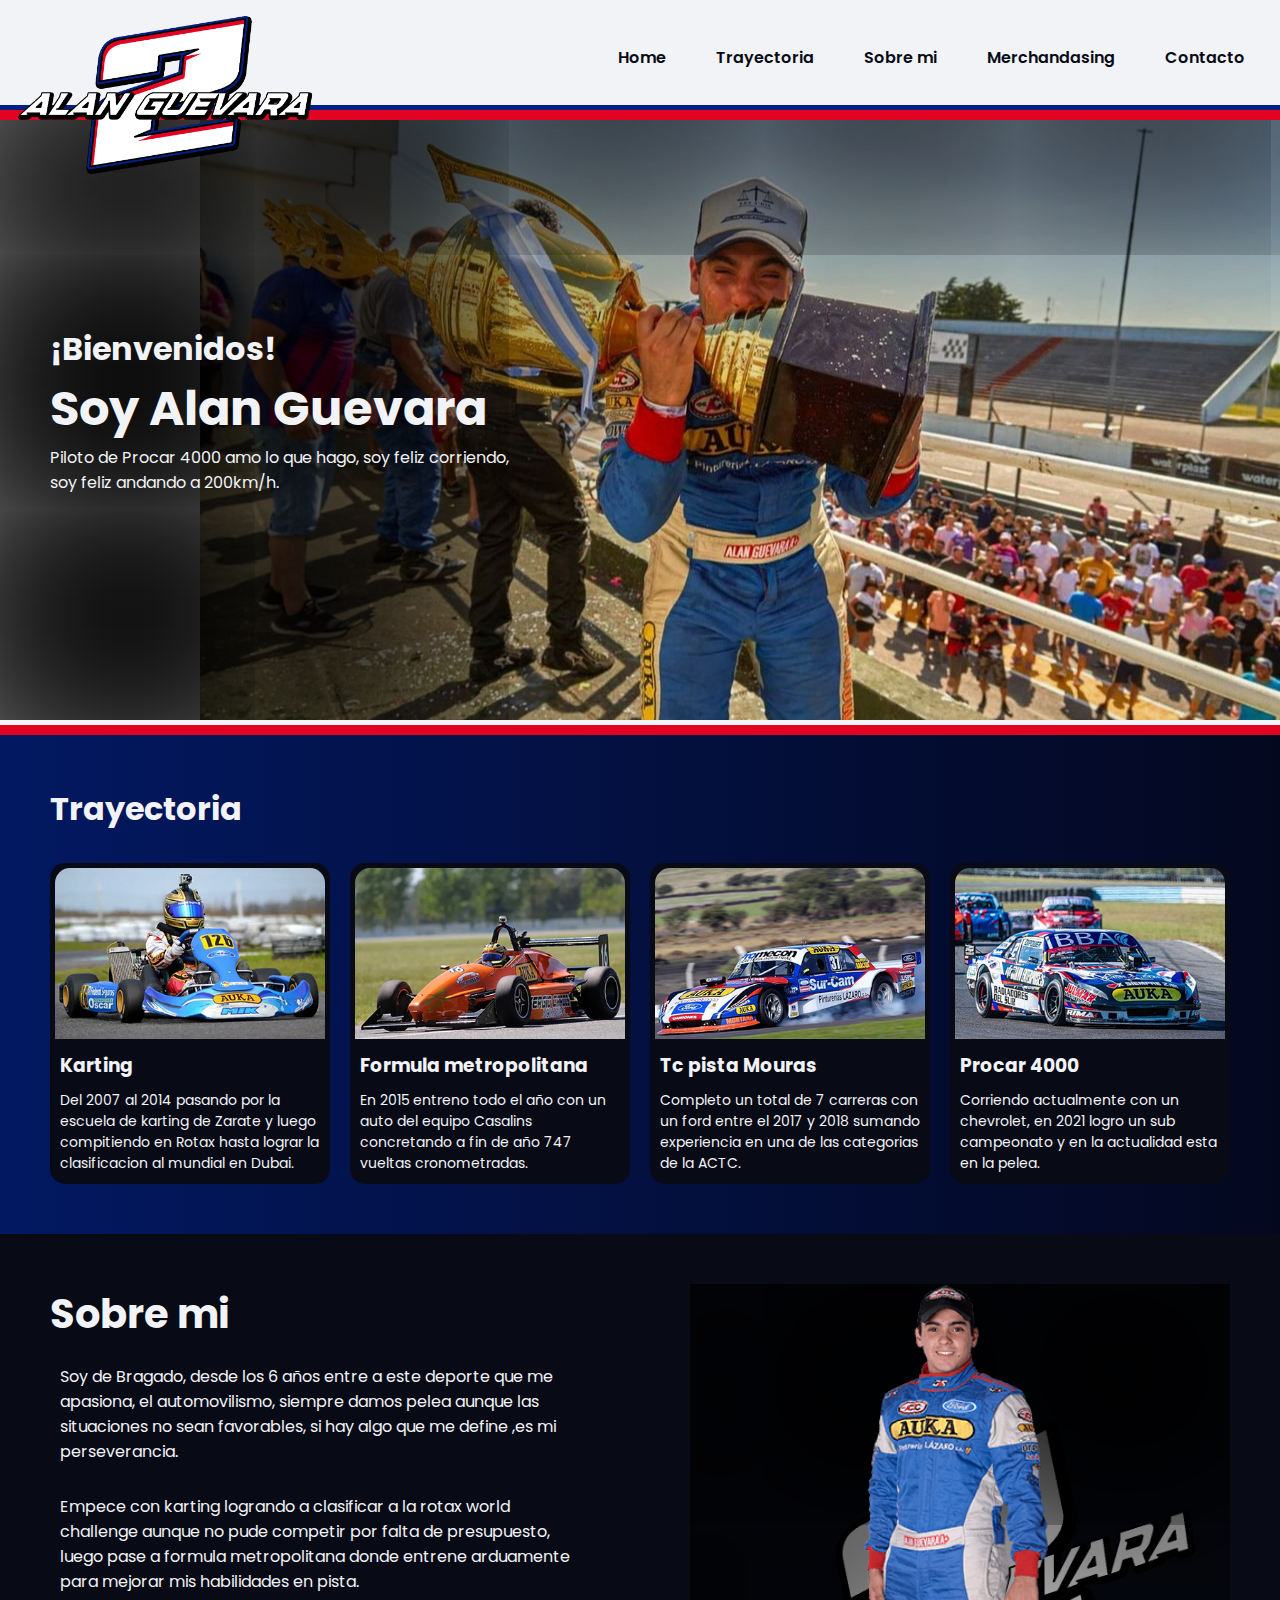
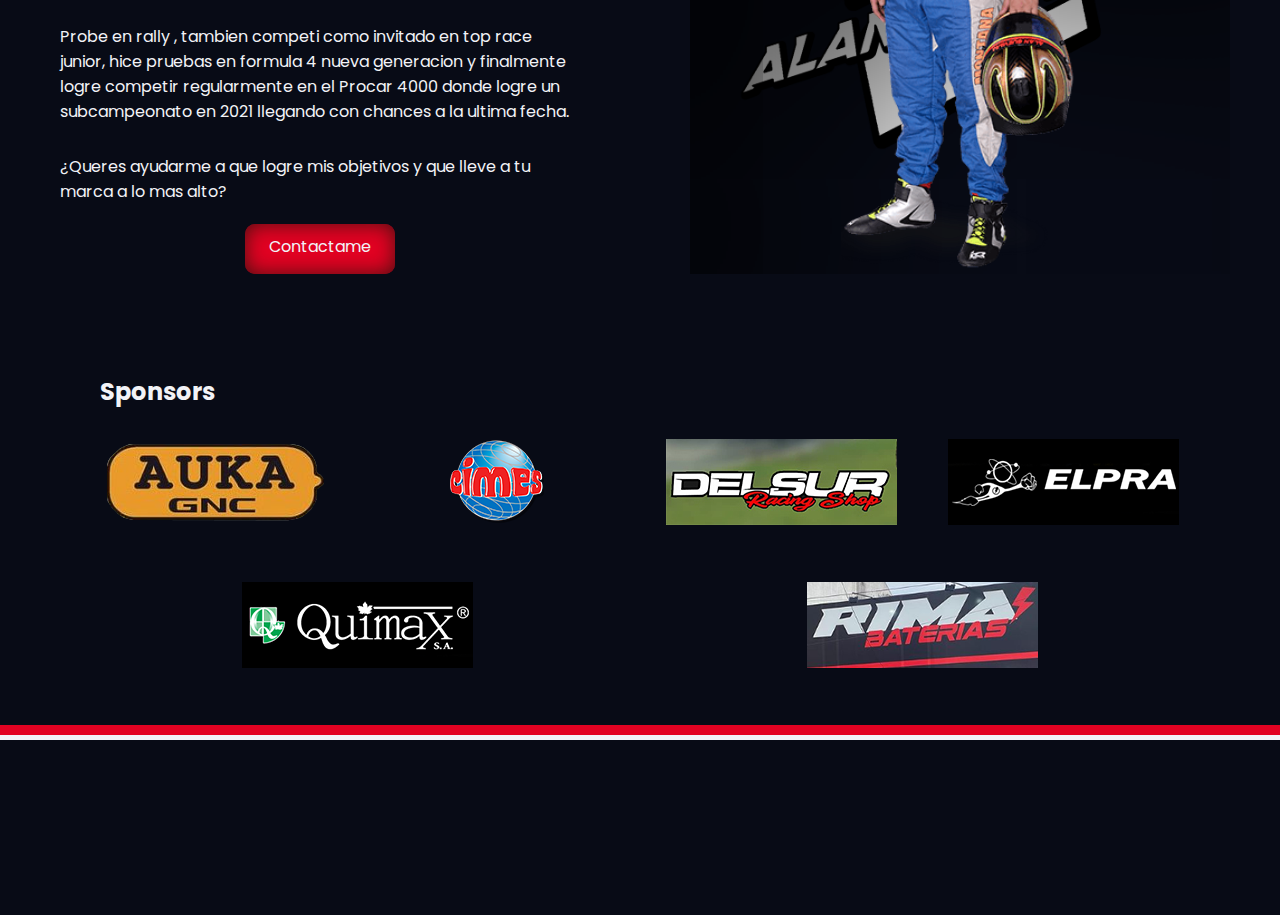
==== index.html @ 7b38f041 "se agregaron secciones sponsors, sobre mi" ====
<!DOCTYPE html>
<html lang="en">
  <head>
    <meta charset="UTF-8" />
    <meta http-equiv="X-UA-Compatible" content="IE=edge" />
    <meta name="viewport" content="width=device-width, initial-scale=1.0" />
    <link rel="stylesheet" href="styles.css" />
    <title>Alan Guevara Oficial</title>
  </head>
  <body>
    <header>
      <div class="logo">
        <img src=".//assets/logo alan colores.png" alt="logo-Alan Guevara" />
      </div>
      <nav>
        <div class="redes-sociales"></div>
        <ul class="menu">
          <li><a href="#">Home</a></li>
          <li><a href="#trayectoria">Trayectoria</a></li>
          <li><a href="#about-me">Sobre mi</a></li>
          <li><a href="#">Merchandasing</a></li>
          <li><a href="#">Contacto</a></li>
        </ul>
      </nav>
    </header>
    <main>
      <section class="hero">
        <div class="bienvenidos">
          <h2>¡Bienvenidos!</h2>
          <h1>Soy Alan Guevara</h1>
          <p>
            Piloto de Procar 4000 amo lo que hago, soy feliz corriendo, soy
            feliz andando a 200km/h.
          </p>
        </div>
      </section>
      <section class="trayectoria" id="trayectoria">
        <h1>Trayectoria</h1>
        <div class="container__cards">
          <div class="card">
            <img src="./assets/kart.jpeg" alt="" />
            <h3 class="card__title">Karting</h3>
            <p class="card__info">
              Del 2007 al 2014 pasando por la escuela de karting de Zarate y
              luego compitiendo en Rotax hasta lograr la clasificacion al
              mundial en Dubai.
            </p>
          </div>
          <div class="card">
            <img src="./assets/formula.jpeg" alt="" />
            <h3 class="card__title">Formula metropolitana</h3>
            <p class="card__info">
              En 2015 entreno todo el año con un auto del equipo Casalins
              concretando a fin de año 747 vueltas cronometradas.
            </p>
          </div>
          <div class="card">
            <img src="./assets/tcpm.jpeg" alt="" />
            <h3 class="card__title">Tc pista Mouras</h3>
            <p class="card__info">
              Completo un total de 7 carreras con un ford entre el 2017 y 2018
              sumando experiencia en una de las categorias de la ACTC.
            </p>
          </div>
          <div class="card">
            <img src="./assets/chevy.jpeg" alt="" />
            <h3 class="card__title">Procar 4000</h3>
            <p class="card__info">
              Corriendo actualmente con un chevrolet, en 2021 logro un sub
              campeonato y en la actualidad esta en la pelea.
            </p>
          </div>
        </div>
      </section>
      <section class="about-me" id="about-me">
        <div class="about-me__info">
          <h2>Sobre mi</h2>
          <p>
            Soy de Bragado, desde los 6 años entre a este deporte que me
            apasiona, el automovilismo, siempre damos pelea aunque las
            situaciones no sean favorables, si hay algo que me define ,es mi
            perseverancia.
          </p>
          <p>
            Empece con karting logrando a clasificar a la rotax world challenge
            aunque no pude competir por falta de presupuesto, luego pase a
            formula metropolitana donde entrene arduamente para mejorar mis
            habilidades en pista.
          </p>
          <p>
            Probe en rally , tambien competi como invitado en top race junior,
            hice pruebas en formula 4 nueva generacion y finalmente logre
            competir regularmente en el Procar 4000 donde logre un subcampeonato
            en 2021 llegando con chances a la ultima fecha.
          </p>
          <p>
            ¿Queres ayudarme a que logre mis objetivos y que lleve a tu marca a
            lo mas alto?
          </p>
          <a href="#" class="button"
            ><div class="button-contactame">Contactame</div></a
          >
        </div>
        <div class="about-me__image">
          <img src="./assets/alan-guevara.png" alt="" />
        </div>
      </section>
      <section class="sponsors">
        <h2>Sponsors</h2>
        <div class="sponsors__images">
          <a href="https://www.instagram.com/auka.gnc/" target="_blank"><img src="./assets/auka.png" alt="" /></a
          ><a href="https://www.cimesactual.com.ar" target="_blank"><img src="./assets/cimes-1.png" alt="" /></a
          ><a href="http://www.radiadoresdelsur.com.ar" target="_blank"><img src="./assets/del-sur.jpeg" alt="" /></a
          ><a href="https://elpra.com.ar" target="_blank"><img src="./assets/elpra.png" alt="" /></a
          ><a href="http://quimax.com.ar" target="_blank"><img src="./assets/quimax.png" alt="" /></a
          ><a href="https://www.instagram.com/bateriasrima/?hl=es" target="_blank"><img src="./assets/rima.PNG" alt="" /></a>
        </div>
      </section>
      <section class="contacto">
        
      </section>
    </main>
    <footer></footer>
  </body>
</html>
---- styles.css ----
@import url('https://fonts.googleapis.com/css2?family=Montserrat:ital,wght@0,100;0,200;0,300;0,400;0,500;0,600;0,700;0,800;0,900;1,100;1,200;1,300;1,400;1,500;1,600;1,700;1,800;1,900&family=Poppins:ital,wght@0,100;0,200;0,300;0,400;0,500;0,600;0,700;0,800;0,900;1,100;1,200;1,300;1,400;1,500;1,600;1,700;1,800;1,900&display=swap');

/* font-family: 'Montserrat', sans-serif;
font-family: 'Poppins', sans-serif; */

:root{
    --blue  : #012188;
    --red   : #E20222;
    --white : #F2F3F7;
    --black : #080B16;
}

*{
    margin: 0;
    padding: 0;
    box-sizing: border-box;
    
}


header{
    width: 100%;
    background: var(--white);
    height:110px;
    display: flex;
    align-items: flex-start;
    justify-content: space-between;
    flex-wrap: wrap;
    padding: 15px;
    border-bottom: 5px  solid var(--blue);
}

.logo img{
    width: 300px;
}
.menu{
    font-family: 'Poppins', sans-serif;
    font-weight: 600;
    list-style: none;
    display: flex;
    gap: 50px;
    padding: 30px 20px;
    border-radius: 15px;
}
.menu li a{
    text-decoration: none;
    color: var(--black);
}

.menu li a:hover{
    color: var(--blue);

}
main{
    border-top: 10px  solid var(--red);
    border-bottom: 10px  solid var(--red);
}
.hero{
    background: url("./assets/alan-trofeo.jpg");
    background-repeat: no-repeat;
    background-position: right;
    box-shadow: 470px 100px 500px black inset;
    height: 100%;
    border-bottom: 5px solid var(--white);
}
.bienvenidos{
    display: flex;
    flex-direction: column;
   justify-content: center;
    height: 600px;
    width: 40%;
    padding: 0px 0px 20px 50px;
    color: var(--white);
    font-family: 'Poppins', sans-serif;
}
.bienvenidos h1{
    font-size:3em;
}
.bienvenidos h2{
    font-size: 2em;
}

.trayectoria{
    border-top: 10px solid var(--red);
    padding: 50px;
    display: flex;
    flex-direction: column;
    gap: 30px;
    justify-content: space-between;
    background-color: #012188;
    background-image: linear-gradient(90deg, #021861 0%, #04081f 100%);
    color: var(--white);
    font-family: 'Poppins', sans-serif;
}
.container__cards{
    display: grid;
    gap: 20px;
    grid-template-columns: repeat(4, 1fr);
    
}
.card{
    border-radius: 15px;
    background-color: var(--black);
    padding: 5px;
}
.card img{
    width: 100%;
    border-radius: 15px 15px 0 0;
}
.card__title{
    padding: 5px;
}
.card__info{
    font-size: 14px;
    padding: 5px;
}

.about-me{
    background: var(--black);
    color: var(--white);
    display: flex;
    padding: 50px;
    gap: 100px;
}
.about-me__info{
    display: flex;
    flex-direction:column ;
    gap: 10px;
    font-family: 'Poppins', sans-serif;
    width: 60%; 
}
.about-me__info h2{
    font-size: 2.5em;
}
.about-me__info p{
    padding: 10px;
}

.about-me__image{
    display: flex;
    width: 60%;
    background: url(./assets/logo\ alan\ monocromo.png);
    background-position: center;
    background-repeat: no-repeat;
    background-size: contain;
    justify-content: center;
    box-shadow: 100px 300px 500px black inset;

}
.button{
    width: 150px;
    height: 50px;
    background-color: var(--red);
    text-align: center;
    font-size: 16px;
    padding: 10px;
    color: var(--white);
    text-decoration: none;
    border-radius: 10px;
    box-shadow: 0px 0px 20px  rgb(71, 16, 16) inset;
    align-self: center;
}

.sponsors{
    display: flex;
    flex-direction: column;
    background: var(--black);
    color: var(--white);
    gap: 30px;
    font-family: 'Poppins', sans-serif;
    padding: 50px 100px;
}
.sponsors__images{
    display: flex;
    gap: 50px;
    flex-wrap: wrap;
    justify-content: space-around;
}

footer{
    border-top: 5px  solid var(--white);
    background: var(--black);
    height: 20vh;
}
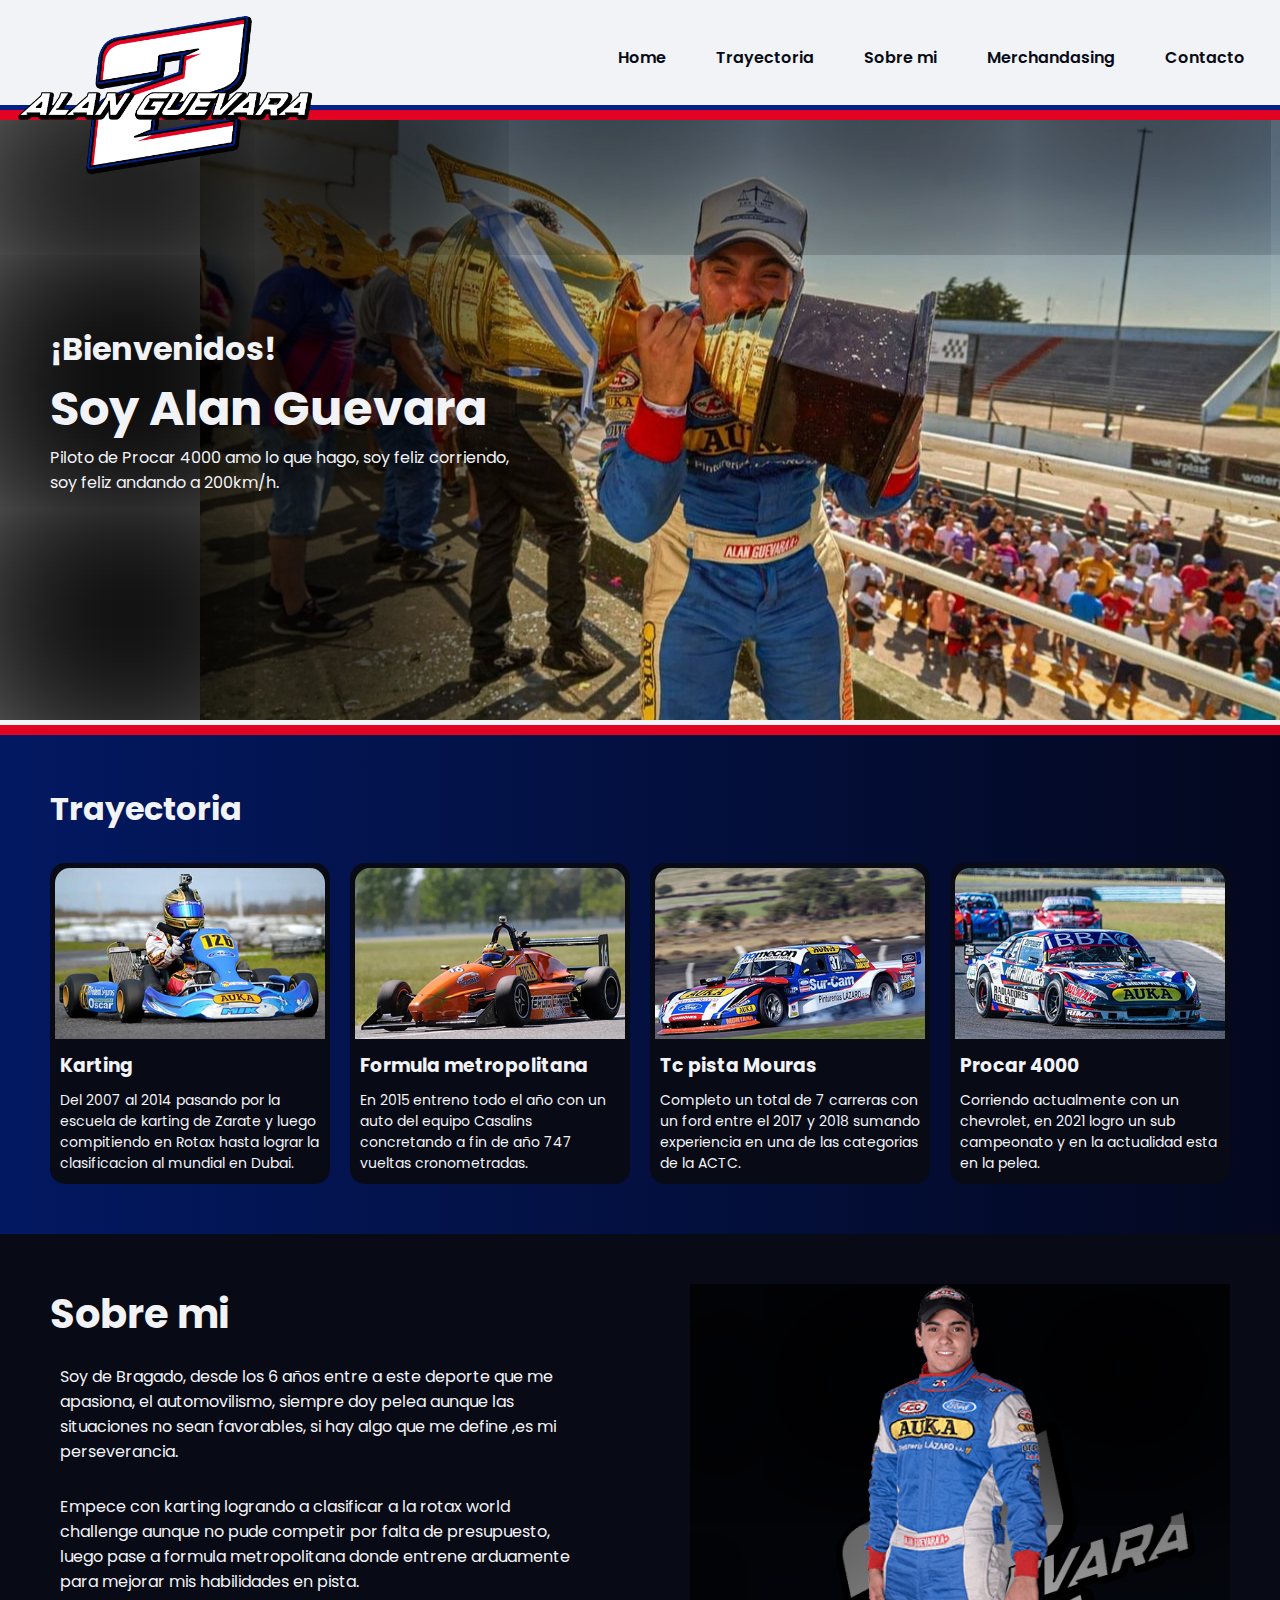
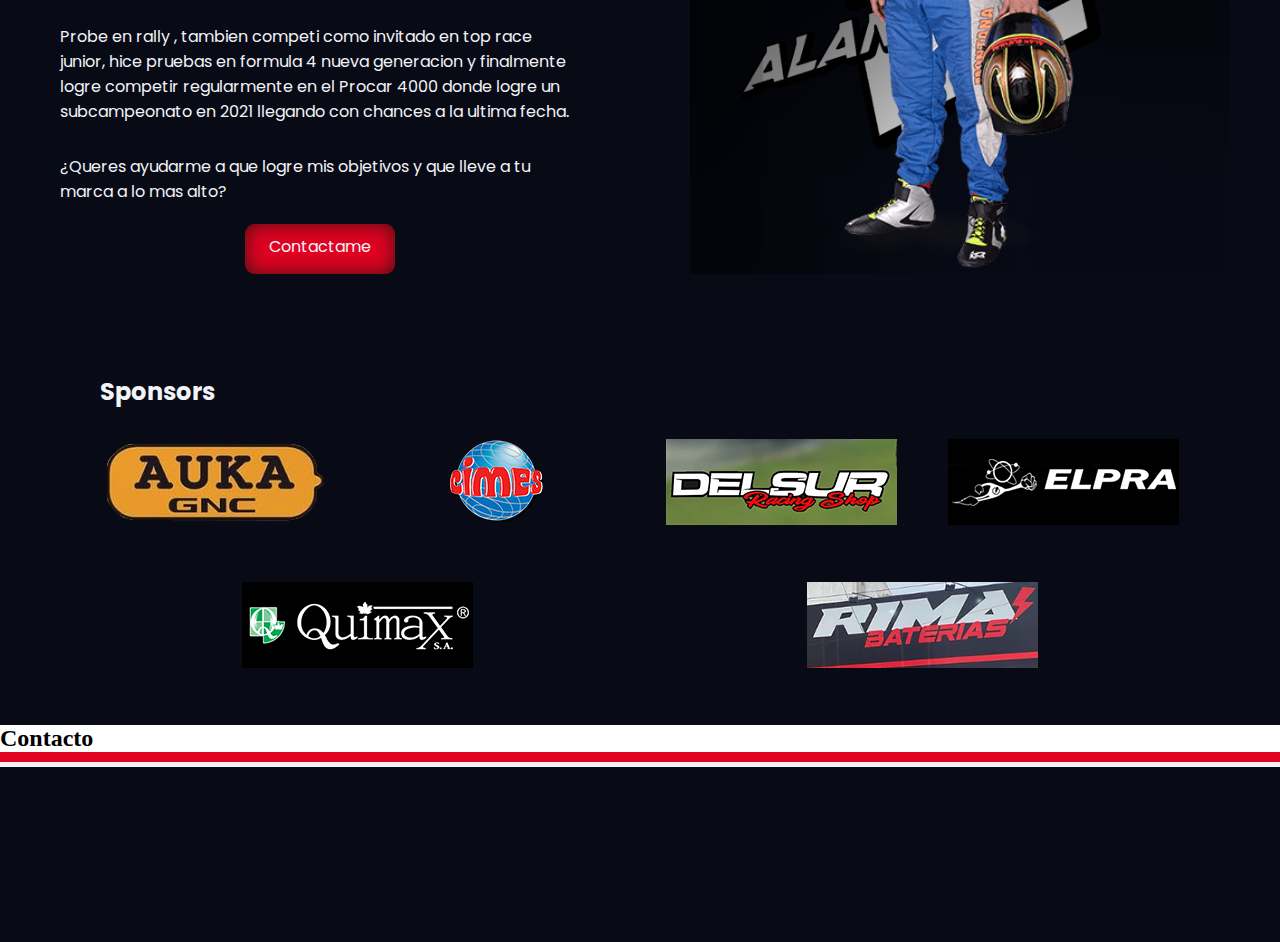
==== commit 92972c70: "commit prueba reinstalacion de git" ====
--- a/index.html
+++ b/index.html
@@ -77,7 +77,7 @@
           <h2>Sobre mi</h2>
           <p>
             Soy de Bragado, desde los 6 años entre a este deporte que me
-            apasiona, el automovilismo, siempre damos pelea aunque las
+            apasiona, el automovilismo, siempre doy pelea aunque las
             situaciones no sean favorables, si hay algo que me define ,es mi
             perseverancia.
           </p>
@@ -117,7 +117,7 @@
         </div>
       </section>
       <section class="contacto">
-        
+        <h2>Contacto</h2>
       </section>
     </main>
     <footer></footer>
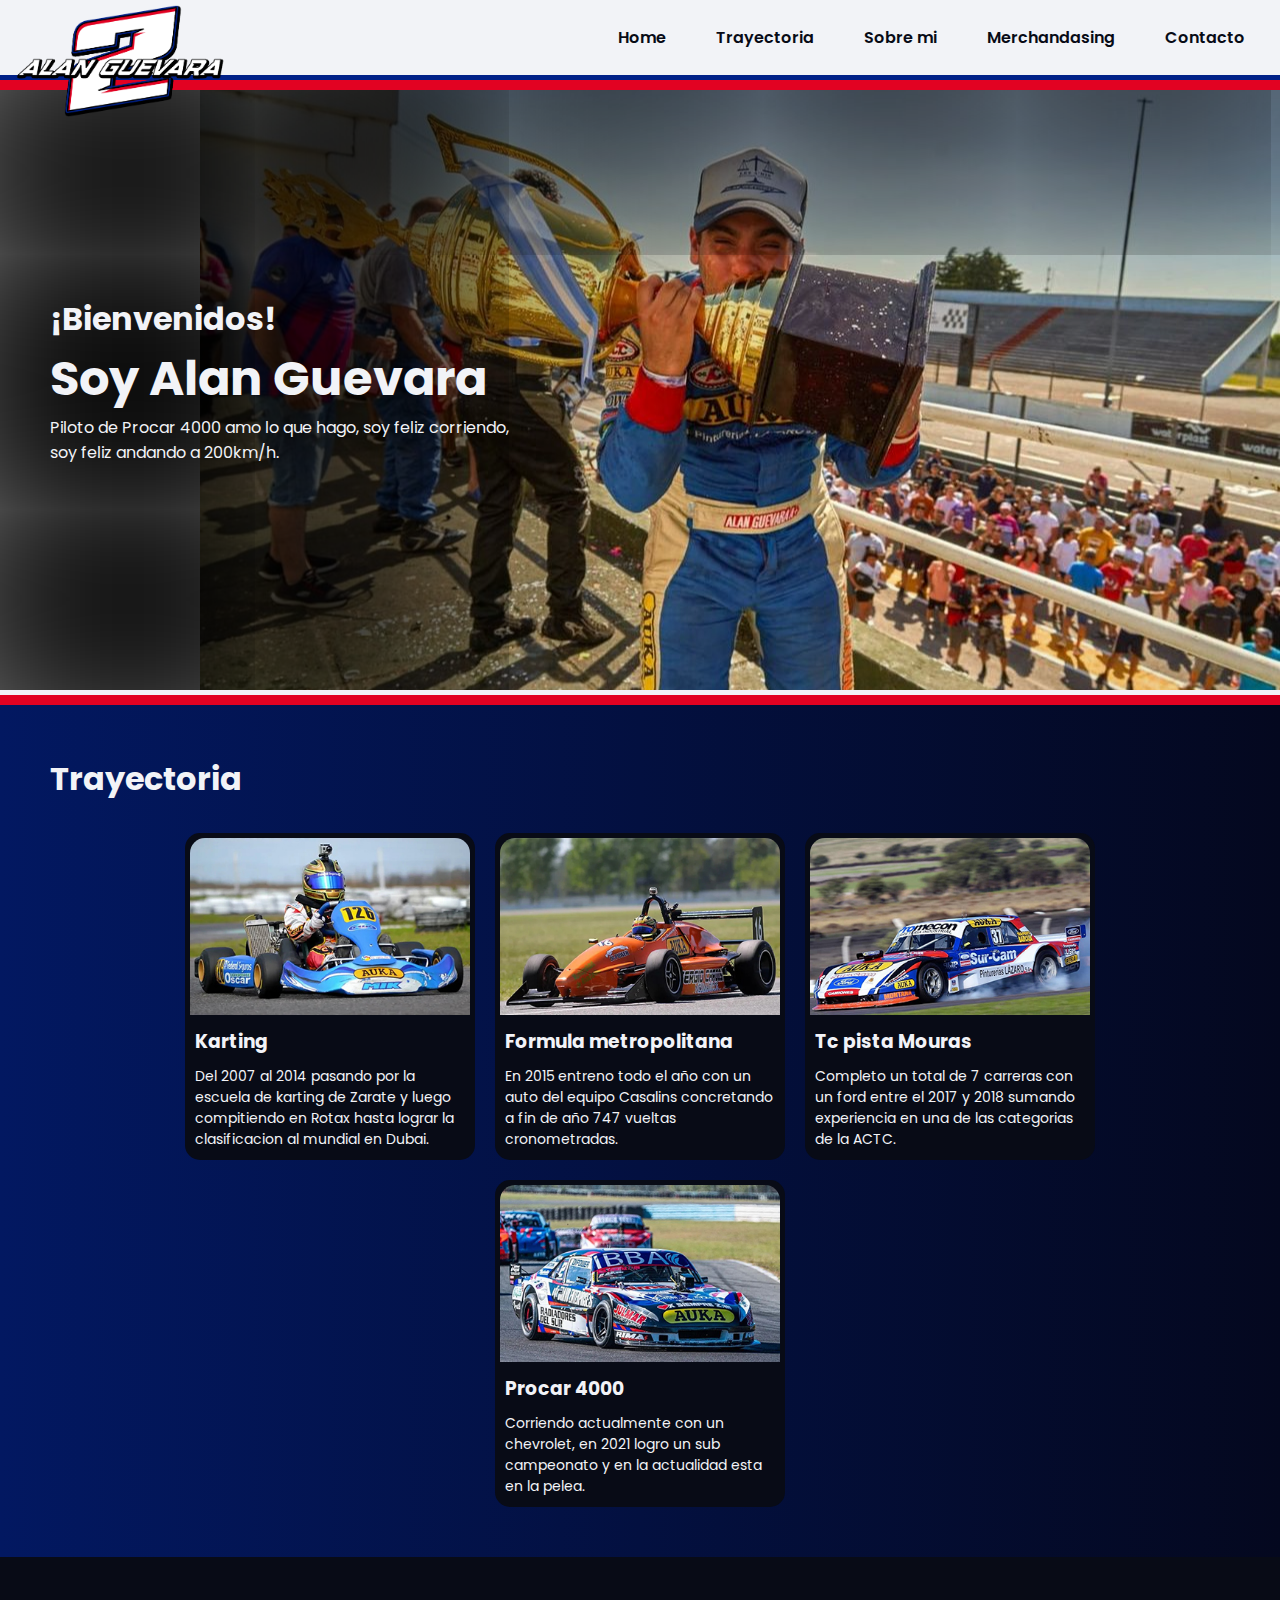
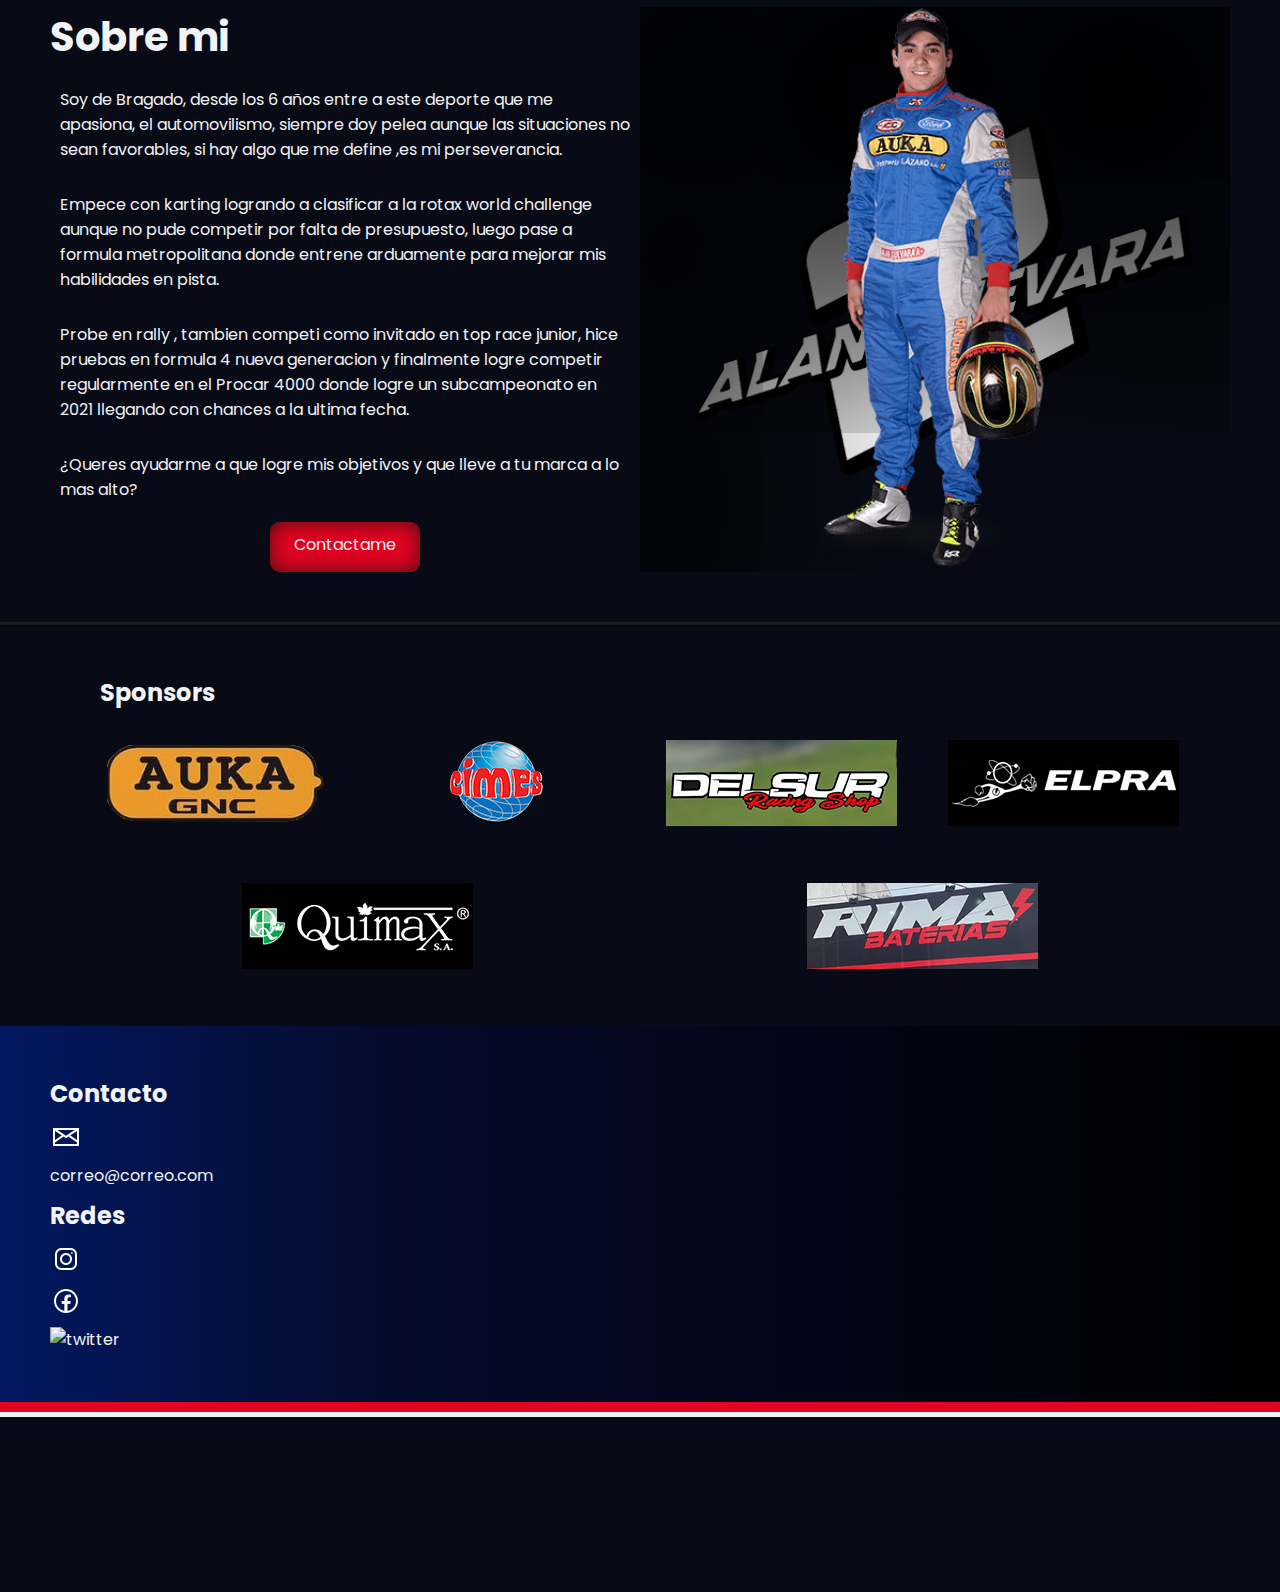
==== commit e986c9d0: "se agregaron algunas mediaqueries y animaciones" ====
--- a/index.html
+++ b/index.html
@@ -5,6 +5,8 @@
     <meta http-equiv="X-UA-Compatible" content="IE=edge" />
     <meta name="viewport" content="width=device-width, initial-scale=1.0" />
     <link rel="stylesheet" href="styles.css" />
+    <link rel="stylesheet" href="mediaqueries.css">
+    <link rel="stylesheet" href="animations.css">
     <title>Alan Guevara Oficial</title>
   </head>
   <body>
@@ -13,7 +15,24 @@
         <img src=".//assets/logo alan colores.png" alt="logo-Alan Guevara" />
       </div>
       <nav>
-        <div class="redes-sociales"></div>
+        <label for="menu-toggle">
+          <div class="menu-button">
+            <img
+              src="./assets/burger.png"
+              alt="menu-hamburguesa"
+              class="header__burguer--logo"
+              width="32px"
+            />
+          </div>
+        </label>
+        <input type="checkbox" id="menu-toggle" class="menu-toggle" />
+        <ul class="toggle">
+          <li><a href="#">Home</a></li>
+          <li><a href="#trayectoria">Trayectoria</a></li>
+          <li><a href="#about-me">Sobre mi</a></li>
+          <li><a href="#">Merchandasing</a></li>
+          <li><a href="#">Contacto</a></li>
+        </ul>
         <ul class="menu">
           <li><a href="#">Home</a></li>
           <li><a href="#trayectoria">Trayectoria</a></li>
@@ -102,7 +121,7 @@
           >
         </div>
         <div class="about-me__image">
-          <img src="./assets/alan-guevara.png" alt="" />
+          <img src="./assets/alan-guevara.png" alt="alan" />
         </div>
       </section>
       <section class="sponsors">
@@ -118,6 +137,11 @@
       </section>
       <section class="contacto">
         <h2>Contacto</h2>
+        <img src="./assets/mail.png" width="32px" alt="mail"><p> correo@correo.com</p>
+        <h2>Redes</h2>
+        <img src="./assets/instagram.png" width="32px" alt="instagram">
+        <img src="./assets/facebook.png" width="32px" alt="facebook">
+        <img src="" alt="twitter">
       </section>
     </main>
     <footer></footer>
--- a/styles.css
+++ b/styles.css
@@ -4,10 +4,11 @@
 font-family: 'Poppins', sans-serif; */
 
 :root{
-    --blue  : #012188;
-    --red   : #E20222;
-    --white : #F2F3F7;
-    --black : #080B16;
+    --blue   : #012188;
+    --blue-op: #012088ab;
+    --red    : #E20222;
+    --white  : #F2F3F7;
+    --black  : #080B16;
 }
 
 *{
@@ -21,17 +22,47 @@
 header{
     width: 100%;
     background: var(--white);
-    height:110px;
+    height:80px;
     display: flex;
     align-items: flex-start;
     justify-content: space-between;
     flex-wrap: wrap;
-    padding: 15px;
+    padding: 5px 15px;
     border-bottom: 5px  solid var(--blue);
+    position: fixed;
+    top: 0;
+    z-index: 2;
 }
 
 .logo img{
-    width: 300px;
+    width: 210px;
+}
+
+.menu-toggle{
+    display:none;
+}
+
+.toggle{
+    display: none;
+    text-align: center;
+    width: 200px;
+}
+.toggle li{
+    display: block;
+    list-style: none;
+    font-size: 1em;
+    font-weight: 600;
+    font-family: 'Popins', sans-serif;
+}
+.toggle li a{
+    text-decoration: none;
+    color: white;
+}
+.menu-toggle:checked + .toggle{
+    display: block;
+    position: absolute;
+    right: -10px;
+    top:80px;
 }
 .menu{
     font-family: 'Poppins', sans-serif;
@@ -39,7 +70,7 @@
     list-style: none;
     display: flex;
     gap: 50px;
-    padding: 30px 20px;
+    padding: 20px 20px;
     border-radius: 15px;
 }
 .menu li a{
@@ -51,7 +82,18 @@
     color: var(--blue);
 
 }
+
+.menu-button{
+    display: none;
+    /* display: flex;
+    flex-direction: column;   <----  para el responsive*/
+    margin: 0 auto;
+    width: 40px;
+    height: 36px;
+}
+
 main{
+    margin-top: 80px;
     border-top: 10px  solid var(--red);
     border-bottom: 10px  solid var(--red);
 }
@@ -66,9 +108,10 @@
 .bienvenidos{
     display: flex;
     flex-direction: column;
-   justify-content: center;
+    justify-content: center;
     height: 600px;
     width: 40%;
+    min-width: 300px;
     padding: 0px 0px 20px 50px;
     color: var(--white);
     font-family: 'Poppins', sans-serif;
@@ -93,12 +136,14 @@
     font-family: 'Poppins', sans-serif;
 }
 .container__cards{
-    display: grid;
+    display: flex;
+    flex-wrap: wrap;
     gap: 20px;
-    grid-template-columns: repeat(4, 1fr);
-    
+    justify-content: center;
 }
 .card{
+    max-width: 290px;
+    min-width: 200px;
     border-radius: 15px;
     background-color: var(--black);
     padding: 5px;
@@ -119,15 +164,16 @@
     background: var(--black);
     color: var(--white);
     display: flex;
+    flex-wrap: wrap;
     padding: 50px;
-    gap: 100px;
+    justify-content: center;
 }
 .about-me__info{
     display: flex;
     flex-direction:column ;
     gap: 10px;
     font-family: 'Poppins', sans-serif;
-    width: 60%; 
+    width: 50%; 
 }
 .about-me__info h2{
     font-size: 2.5em;
@@ -138,7 +184,7 @@
 
 .about-me__image{
     display: flex;
-    width: 60%;
+    width: 50%;
     background: url(./assets/logo\ alan\ monocromo.png);
     background-position: center;
     background-repeat: no-repeat;
@@ -146,6 +192,9 @@
     justify-content: center;
     box-shadow: 100px 300px 500px black inset;
 
+}
+.about-me__image img{
+    max-height: 600px;
 }
 .button{
     width: 150px;
@@ -169,12 +218,24 @@
     gap: 30px;
     font-family: 'Poppins', sans-serif;
     padding: 50px 100px;
+    border-top: 3px solid rgb(27, 27, 27);
 }
 .sponsors__images{
     display: flex;
     gap: 50px;
     flex-wrap: wrap;
     justify-content: space-around;
+}
+
+.contacto{
+    display: flex;
+    flex-direction: column;
+    gap: 10px;
+    padding: 50px;
+    color: var(--white);
+    font-family: 'Poppins', sans-serif;
+    background-color: #012188;
+    background-image: linear-gradient(90deg, #021861 0%, #050b2c 30%, #000000 100%);
 }
 
 footer{
--- a/mediaqueries.css
+++ b/mediaqueries.css
@@ -0,0 +1,64 @@
+@media screen and (max-width:1024px) {
+    .menu{
+        gap: 20px;
+    }
+}
+
+
+
+@media screen and (max-width:860px) {
+    nav{
+        flex-direction: column;
+        padding-top: 20px;
+        width: 70px;
+    }
+    .menu{
+        display: none;
+    }
+    .menu-button{
+        display: flex;
+        flex-direction: column;
+    }
+    .toggle{
+        margin: 10px ;
+        background: var(--blue-op);
+    }
+    .toggle li{
+        padding: 10px;
+        
+    }
+    .toggle li a{
+        color: var(--white);
+    }
+    .about-me{
+        flex-direction: column;
+        align-items: center;
+        text-align: center;
+        gap: 80px;
+        padding: 15px;
+    }
+    .about-me__info{
+        width: 100%;
+    }
+}
+
+@media screen and (max-width:480px){
+    header{
+        flex-direction: column;
+        align-items: center;
+        justify-content: flex-start;
+    }
+    .logo img{
+        width: 150px;
+    }
+    .toggle{
+        width:100vw;
+    }
+    .bienvenidos{
+        width: 80%;
+    }
+    .trayectoria{
+        padding: 20px;
+    }
+    
+}--- a/animations.css
+++ b/animations.css
@@ -0,0 +1,137 @@
+.bienvenidos h2 {
+    -webkit-animation-name: fadeInLeft;
+    animation-name: fadeInLeft;
+    -webkit-animation-duration: 1s;
+    animation-duration: 1s;
+    -webkit-animation-fill-mode: both;
+    animation-fill-mode: both;
+    
+    }
+    @-webkit-keyframes fadeInLeft {
+    0% {
+    opacity: 0;
+    -webkit-transform: translate3d(-100%, 0, 0);
+    transform: translate3d(-100%, 0, 0);
+    }
+    100% {
+    opacity: 1;
+    -webkit-transform: none;
+    transform: none;
+    }
+    }
+    @keyframes fadeInLeft {
+    0% {
+    opacity: 0;
+    -webkit-transform: translate3d(-100%, 0, 0);
+    transform: translate3d(-100%, 0, 0);
+    }
+    100% {
+    opacity: 1;
+    -webkit-transform: none;
+    transform: none;
+    }
+    } 
+
+.bienvenidos h1 {
+    -webkit-animation-name: fadeInRight;
+    animation-name: fadeInRight;
+    -webkit-animation-duration: 1s;
+    animation-duration: 1s;
+    -webkit-animation-fill-mode: both;
+    animation-fill-mode: both;
+    -webkit-animation-delay: 1s;
+    animation-delay: 1s;
+    }
+    @-webkit-keyframes fadeInRight {
+    0% {
+    opacity: 0;
+    -webkit-transform: translate3d(100%, 0, 0);
+    transform: translate3d(100%, 0, 0);
+    }
+    100% {
+    opacity: 1;
+    -webkit-transform: none;
+    transform: none;
+    }
+    }
+    @keyframes fadeInRight {
+    0% {
+    opacity: 0;
+    -webkit-transform: translate3d(100%, 0, 0);
+    transform: translate3d(100%, 0, 0);
+    }
+    100% {
+    opacity: 1;
+    -webkit-transform: none;
+    transform: none;
+    }
+    }
+.bienvenidos p {
+    -webkit-animation-delay: 2s;
+    animation-delay: 2s;
+    -webkit-animation-name: fadeInUp;
+    animation-name: fadeInUp;
+    -webkit-animation-duration: 1s;
+    animation-duration: 1s;
+    -webkit-animation-fill-mode: both;
+    animation-fill-mode: both;
+    }
+    @-webkit-keyframes fadeInUp {
+    0% {
+    opacity: 0;
+    -webkit-transform: translate3d(0, 100%, 0);
+    transform: translate3d(0, 100%, 0);
+    }
+    100% {
+    opacity: 1;
+    -webkit-transform: none;
+    transform: none;
+    }
+}
+    @keyframes fadeInUp {
+    0% {
+    opacity: 0;
+    -webkit-transform: translate3d(0, 100%, 0);
+    transform: translate3d(0, 100%, 0);
+    }
+    100% {
+    opacity: 1;
+    -webkit-transform: none;
+    transform: none;
+     }
+}
+
+.about-me__image img{
+    -webkit-animation-name: fadeIn;
+    animation-name: fadeIn;
+    -webkit-animation-duration: 2s;
+    animation-duration: 2s;
+    -webkit-animation-fill-mode: both;
+    animation-fill-mode: both;
+    -webkit-animation-delay: 2s;
+    animation-delay: 2s;
+    }
+    @-webkit-keyframes fadeIn {
+    0% {opacity: 0;}
+    100% {opacity: 1;}
+    }
+    @keyframes fadeIn {
+    0% {opacity: 0;}
+    100% {opacity: 1;}
+    } 
+    .about-me__image{
+        -webkit-animation-name: fadeIn;
+        animation-name: fadeIn;
+        -webkit-animation-duration: 2s;
+        animation-duration: 2s;
+        -webkit-animation-fill-mode: both;
+        animation-fill-mode: both;
+        }
+        @-webkit-keyframes fadeIn {
+        0% {opacity: 0;}
+        100% {opacity: 1;}
+        }
+        @keyframes fadeIn {
+        0% {opacity: 0;}
+        100% {opacity: 1;}
+        }     
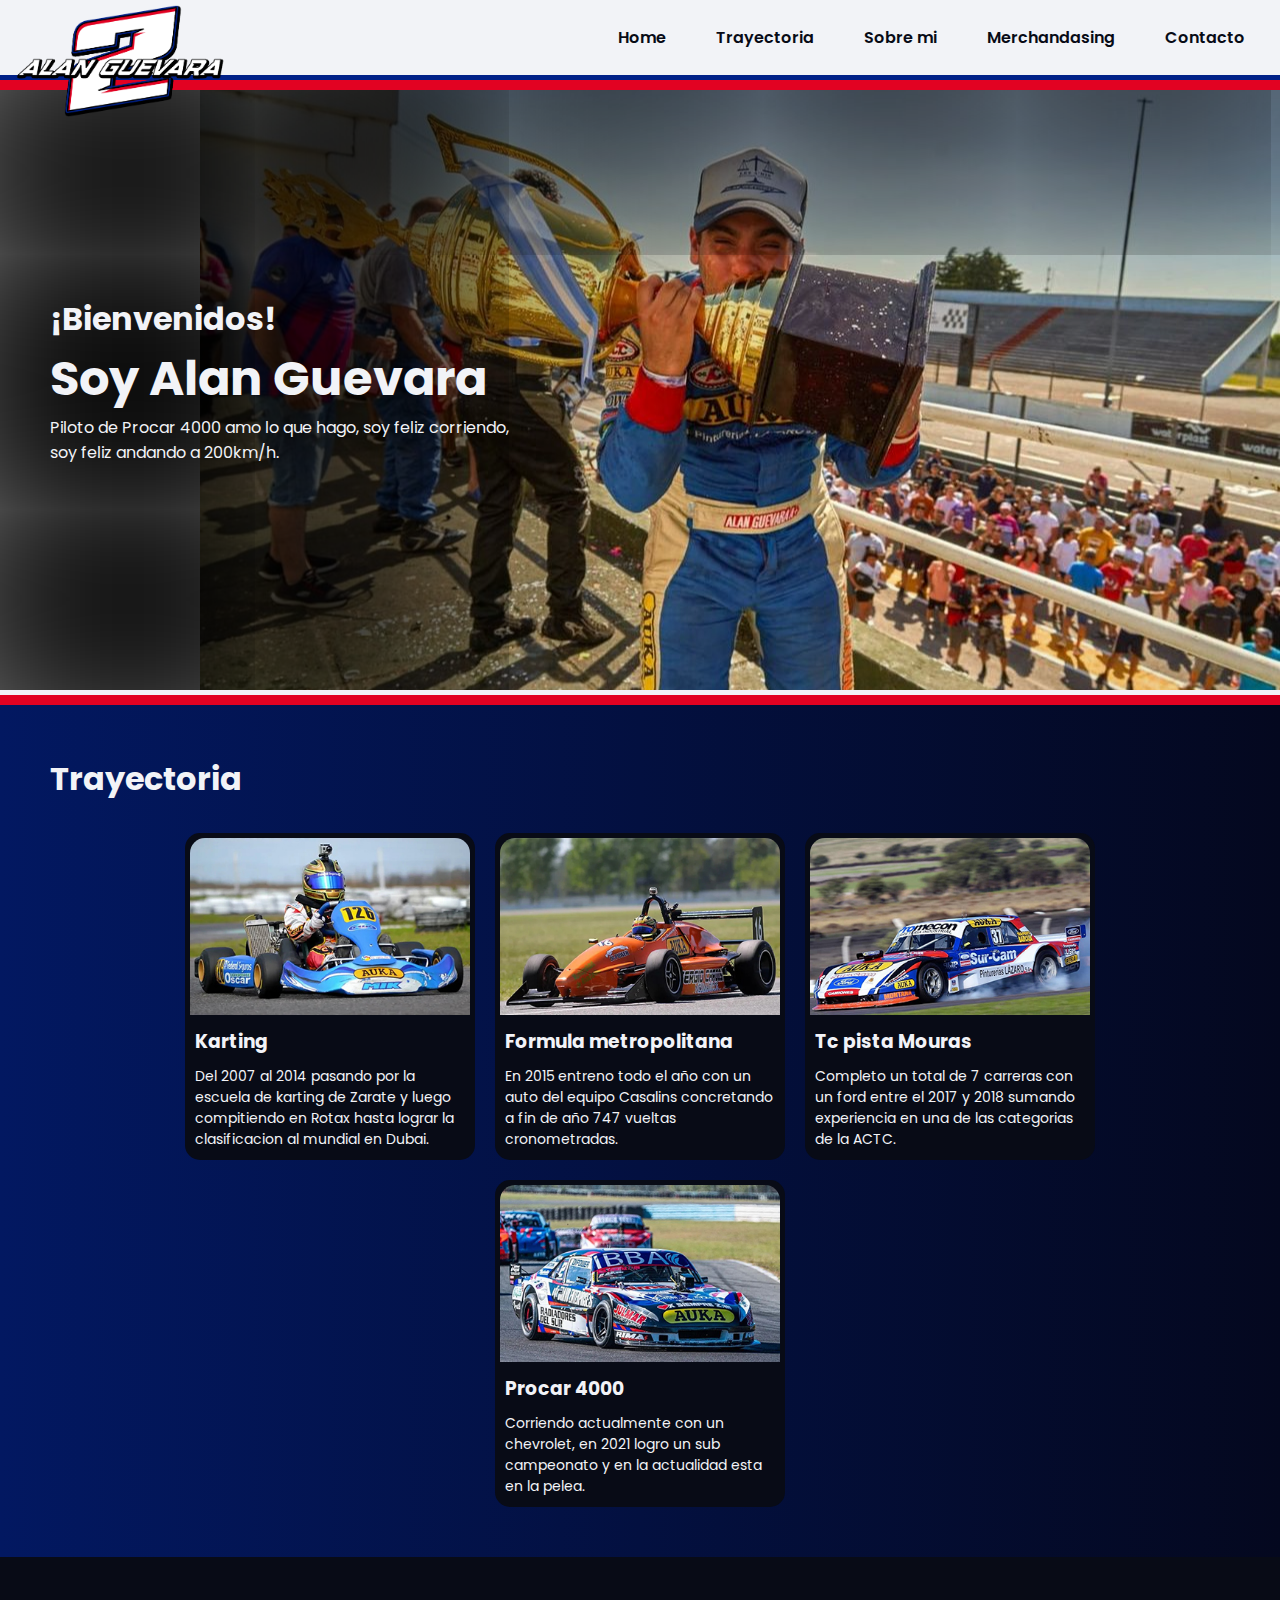
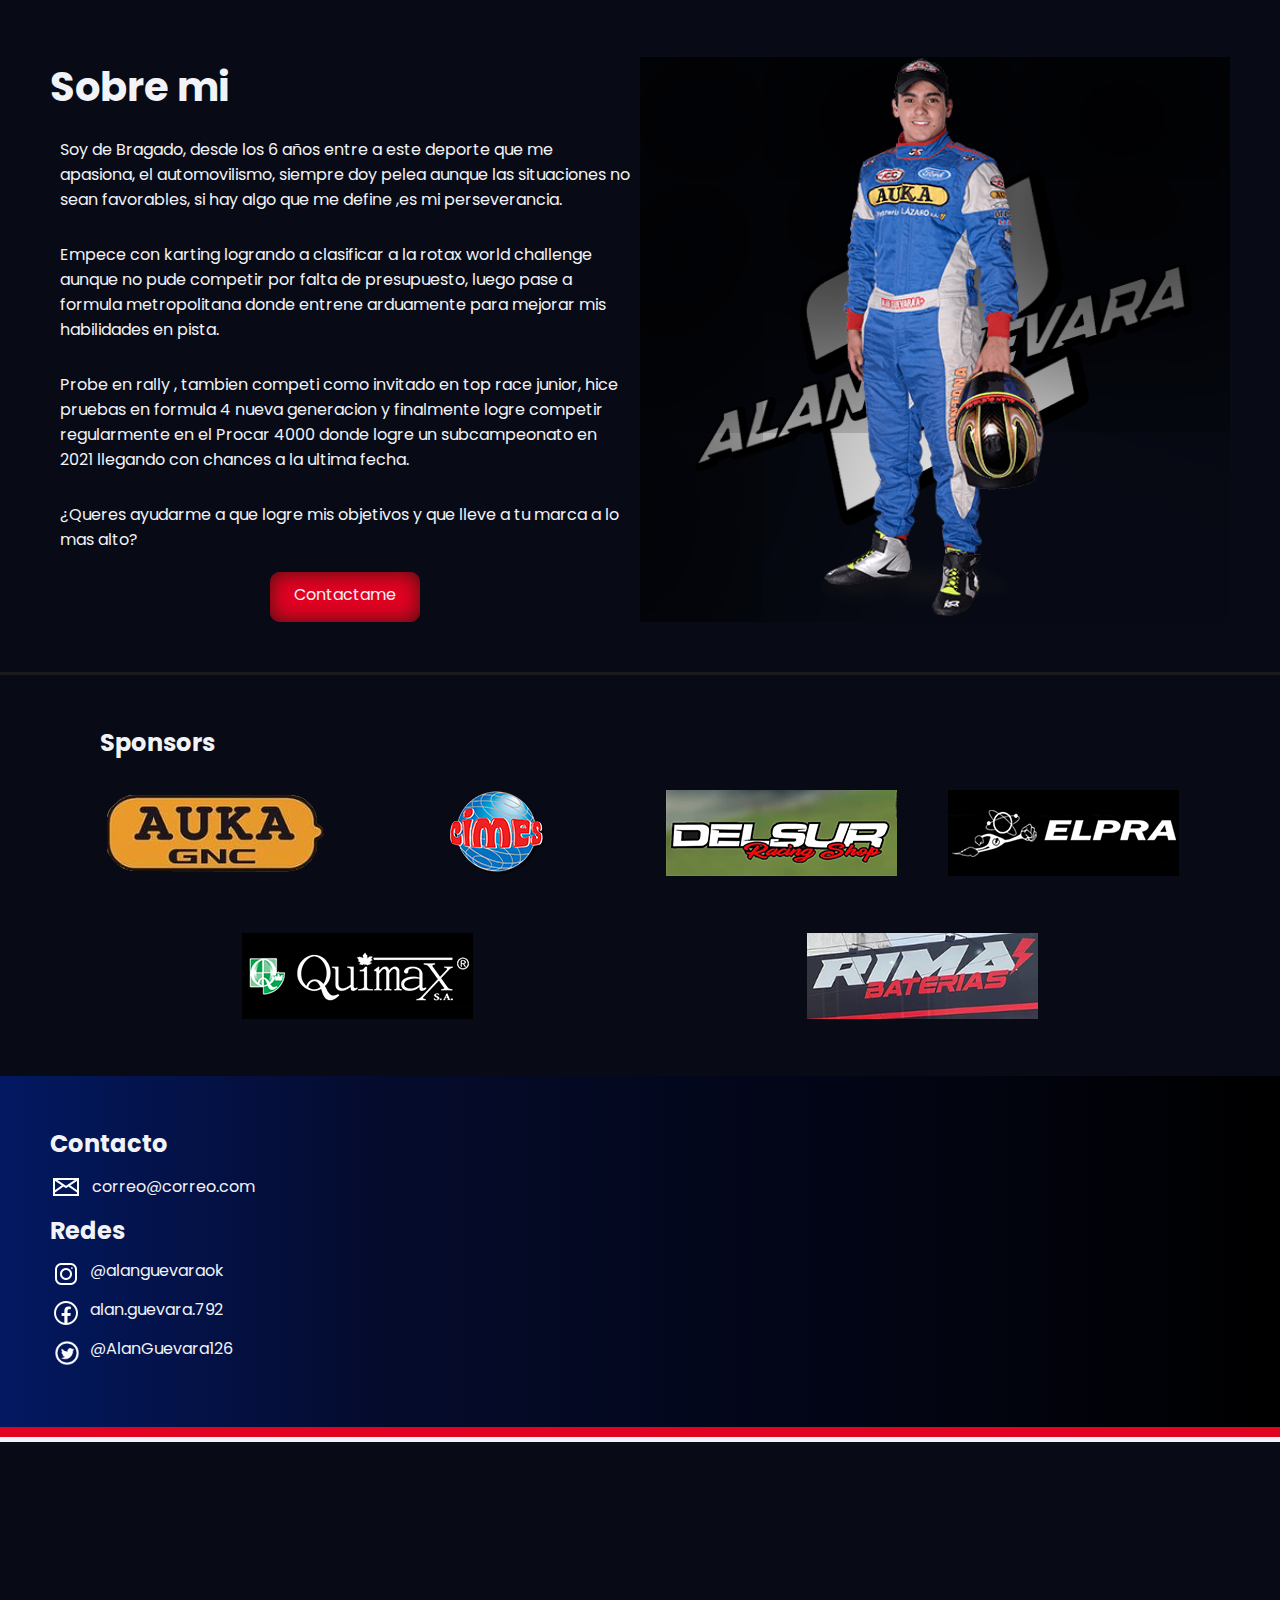
==== commit 2e1341fa: "se agrego log in , registro y tienda" ====
--- a/index.html
+++ b/index.html
@@ -5,8 +5,8 @@
     <meta http-equiv="X-UA-Compatible" content="IE=edge" />
     <meta name="viewport" content="width=device-width, initial-scale=1.0" />
     <link rel="stylesheet" href="styles.css" />
-    <link rel="stylesheet" href="mediaqueries.css">
-    <link rel="stylesheet" href="animations.css">
+    <link rel="stylesheet" href="mediaqueries.css" />
+    <link rel="stylesheet" href="animations.css" />
     <title>Alan Guevara Oficial</title>
   </head>
   <body>
@@ -27,17 +27,17 @@
         </label>
         <input type="checkbox" id="menu-toggle" class="menu-toggle" />
         <ul class="toggle">
-          <li><a href="#">Home</a></li>
+          <li><a href="index.html">Home</a></li>
           <li><a href="#trayectoria">Trayectoria</a></li>
           <li><a href="#about-me">Sobre mi</a></li>
-          <li><a href="#">Merchandasing</a></li>
+          <li><a href="login.html">Merchandasing</a></li>
           <li><a href="#">Contacto</a></li>
         </ul>
         <ul class="menu">
-          <li><a href="#">Home</a></li>
+          <li><a href="index.html">Home</a></li>
           <li><a href="#trayectoria">Trayectoria</a></li>
           <li><a href="#about-me">Sobre mi</a></li>
-          <li><a href="#">Merchandasing</a></li>
+          <li><a href="login.html">Merchandasing</a></li>
           <li><a href="#">Contacto</a></li>
         </ul>
       </nav>
@@ -96,9 +96,8 @@
           <h2>Sobre mi</h2>
           <p>
             Soy de Bragado, desde los 6 años entre a este deporte que me
-            apasiona, el automovilismo, siempre doy pelea aunque las
-            situaciones no sean favorables, si hay algo que me define ,es mi
-            perseverancia.
+            apasiona, el automovilismo, siempre doy pelea aunque las situaciones
+            no sean favorables, si hay algo que me define ,es mi perseverancia.
           </p>
           <p>
             Empece con karting logrando a clasificar a la rotax world challenge
@@ -127,21 +126,44 @@
       <section class="sponsors">
         <h2>Sponsors</h2>
         <div class="sponsors__images">
-          <a href="https://www.instagram.com/auka.gnc/" target="_blank"><img src="./assets/auka.png" alt="" /></a
-          ><a href="https://www.cimesactual.com.ar" target="_blank"><img src="./assets/cimes-1.png" alt="" /></a
-          ><a href="http://www.radiadoresdelsur.com.ar" target="_blank"><img src="./assets/del-sur.jpeg" alt="" /></a
-          ><a href="https://elpra.com.ar" target="_blank"><img src="./assets/elpra.png" alt="" /></a
-          ><a href="http://quimax.com.ar" target="_blank"><img src="./assets/quimax.png" alt="" /></a
-          ><a href="https://www.instagram.com/bateriasrima/?hl=es" target="_blank"><img src="./assets/rima.PNG" alt="" /></a>
+          <a href="https://www.instagram.com/auka.gnc/" target="_blank"
+            ><img src="./assets/auka.png" alt="" /></a
+          ><a href="https://www.cimesactual.com.ar" target="_blank"
+            ><img src="./assets/cimes-1.png" alt="" /></a
+          ><a href="http://www.radiadoresdelsur.com.ar" target="_blank"
+            ><img src="./assets/del-sur.jpeg" alt="" /></a
+          ><a href="https://elpra.com.ar" target="_blank"
+            ><img src="./assets/elpra.png" alt="" /></a
+          ><a href="http://quimax.com.ar" target="_blank"
+            ><img src="./assets/quimax.png" alt="" /></a
+          ><a
+            href="https://www.instagram.com/bateriasrima/?hl=es"
+            target="_blank"
+            ><img src="./assets/rima.PNG" alt=""
+          /></a>
         </div>
       </section>
       <section class="contacto">
         <h2>Contacto</h2>
-        <img src="./assets/mail.png" width="32px" alt="mail"><p> correo@correo.com</p>
+        <div class="contacto__correo">
+          <img src="./assets/mail.png" width="32px" alt="mail" />
+          <p>correo@correo.com</p>
+        </div>
         <h2>Redes</h2>
-        <img src="./assets/instagram.png" width="32px" alt="instagram">
-        <img src="./assets/facebook.png" width="32px" alt="facebook">
-        <img src="" alt="twitter">
+        <div class="contacto__redes">
+          <a href="https://www.instagram.com/alanguevaraok/" target="_blank"
+            ><img src="./assets/instagram.png" width="32px" alt="instagram"
+          /></a>
+          <p>@alanguevaraok</p>
+          <a href="https://www.facebook.com/alan.guevara.792" target="_blank"
+            ><img src="./assets/facebook.png" width="32px" alt="facebook"
+          /></a>
+          <p>alan.guevara.792</p>
+          <a href="https://twitter.com/AlanGuevara126" target="_blank"
+            ><img src="./assets/twitter.png" width="34px" alt="twitter"
+          /></a>
+          <p>@AlanGuevara126</p>
+        </div>
       </section>
     </main>
     <footer></footer>
--- a/styles.css
+++ b/styles.css
@@ -166,6 +166,7 @@
     display: flex;
     flex-wrap: wrap;
     padding: 50px;
+    padding-top: 100px;
     justify-content: center;
 }
 .about-me__info{
@@ -238,6 +239,83 @@
     background-image: linear-gradient(90deg, #021861 0%, #050b2c 30%, #000000 100%);
 }
 
+.contacto__correo{
+    display: flex;
+    gap: 10px;
+    align-items: center;
+}
+.contacto__redes{
+    display: grid;
+    grid-template-columns: repeat(2 , 40px);
+    align-content: center;
+    
+}
+
+/* ---------inicio tienda--------- */
+
+.tienda{
+    display: grid;
+    grid-template-columns: repeat(2 , 500px);
+    grid-template-rows: auto;
+    padding: 100px;
+    gap:50px;
+    background: var(--black);
+}
+.product__card{
+    display: flex;
+   
+}
+
+.product__card img{
+    width: 300px;
+    height: min-content;
+}
+
+/* ---------fin tienda--------- */
+
+/* -------inicio log in-------- */
+
+.login, .registro{
+    display: flex;
+    flex-direction: column;
+    background-color: #012188;
+    background-image: linear-gradient(90deg, #021861 0%, #04081f 100%);
+    font-family: 'Poppins';
+    color: var(--white);
+    justify-content: center;
+    align-items: center;
+    gap: 20px;
+    padding: 100px;
+    border-bottom:5px solid var(--red);
+}
+.link-registrarse{
+    text-decoration: none;
+    color: var(--red);
+    text-shadow: 2px 2px 1px var(--black);
+}
+
+
+.form{
+    display: flex;
+    flex-direction: column;
+    gap: 20px;
+    align-items: center;
+}
+
+.caja-input{
+    height: 30px;
+    background: var(--black);
+    border: 2px solid var(--white);
+    border-radius: 10px;
+    padding: 5px;
+}
+
+.form a{
+    text-decoration: none;
+}
+
+/* -------- fin log in -------- */
+
 footer{
     border-top: 5px  solid var(--white);
     background: var(--black);
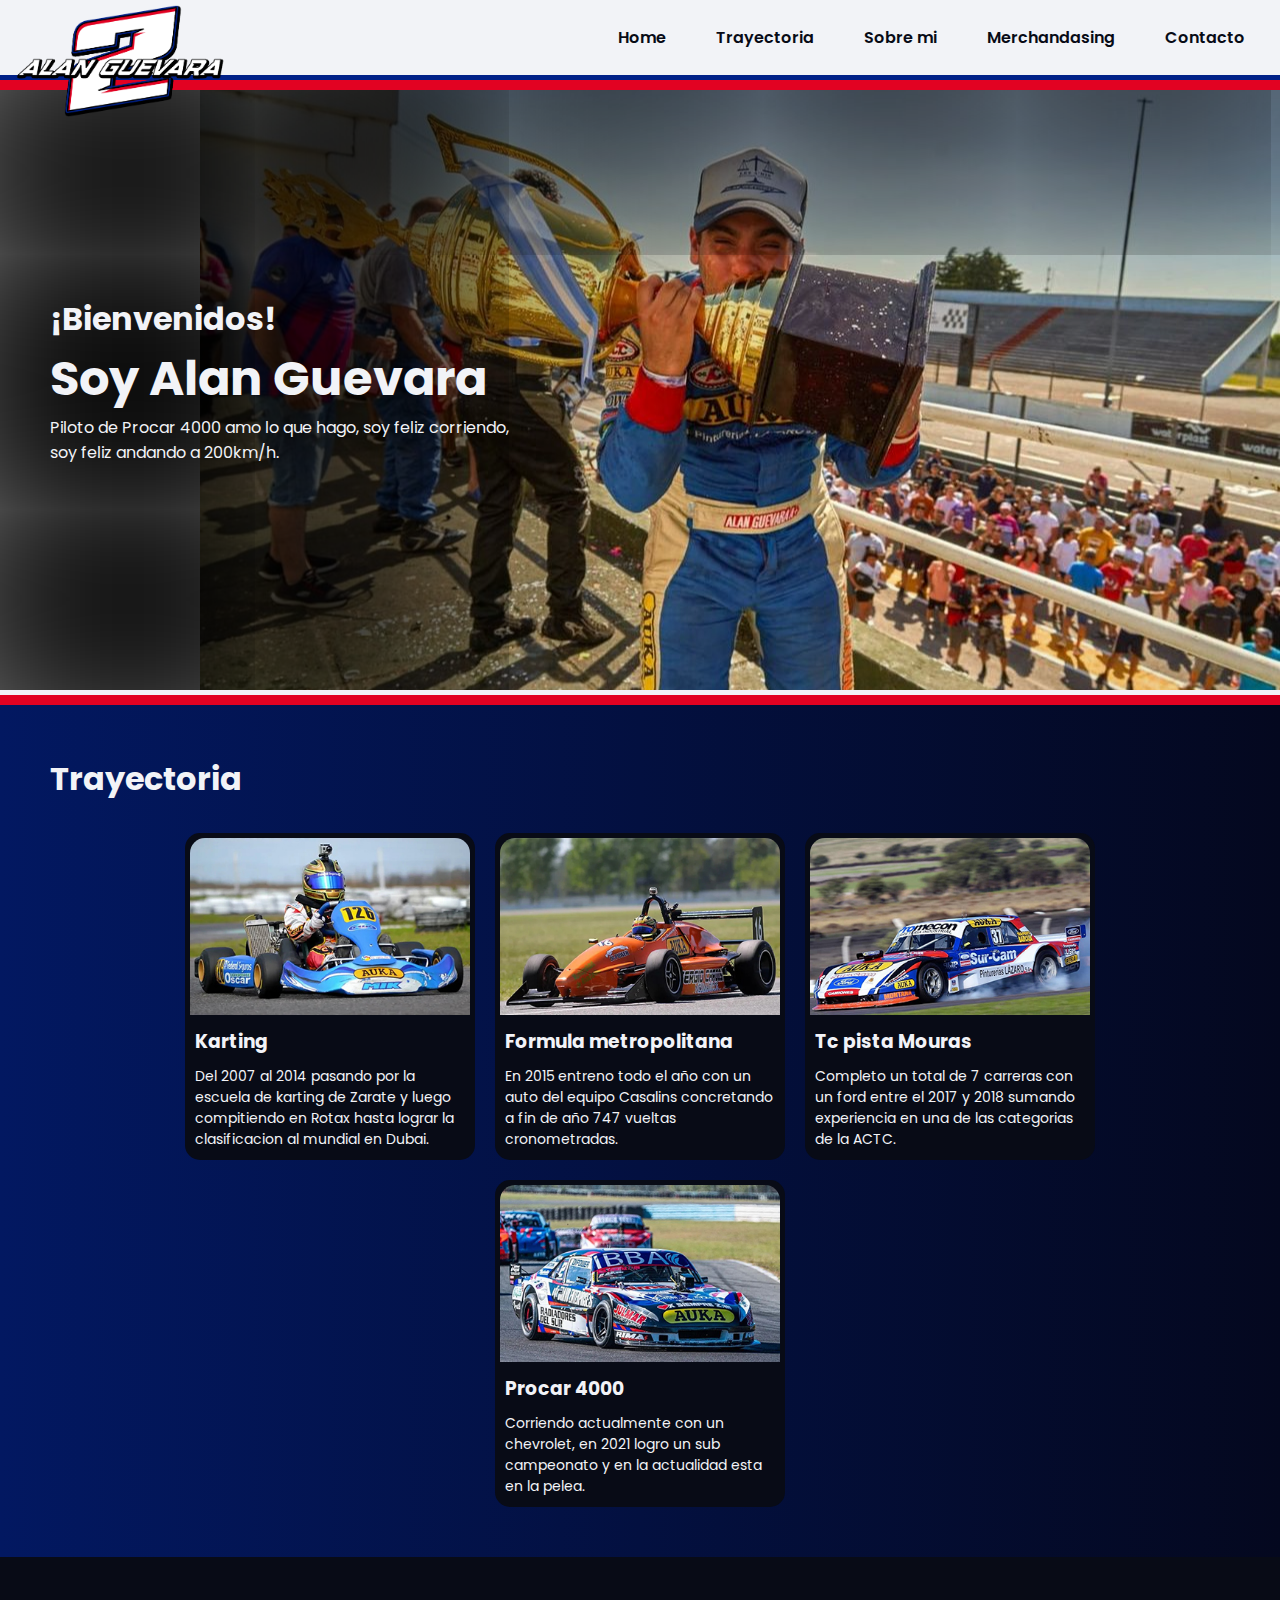
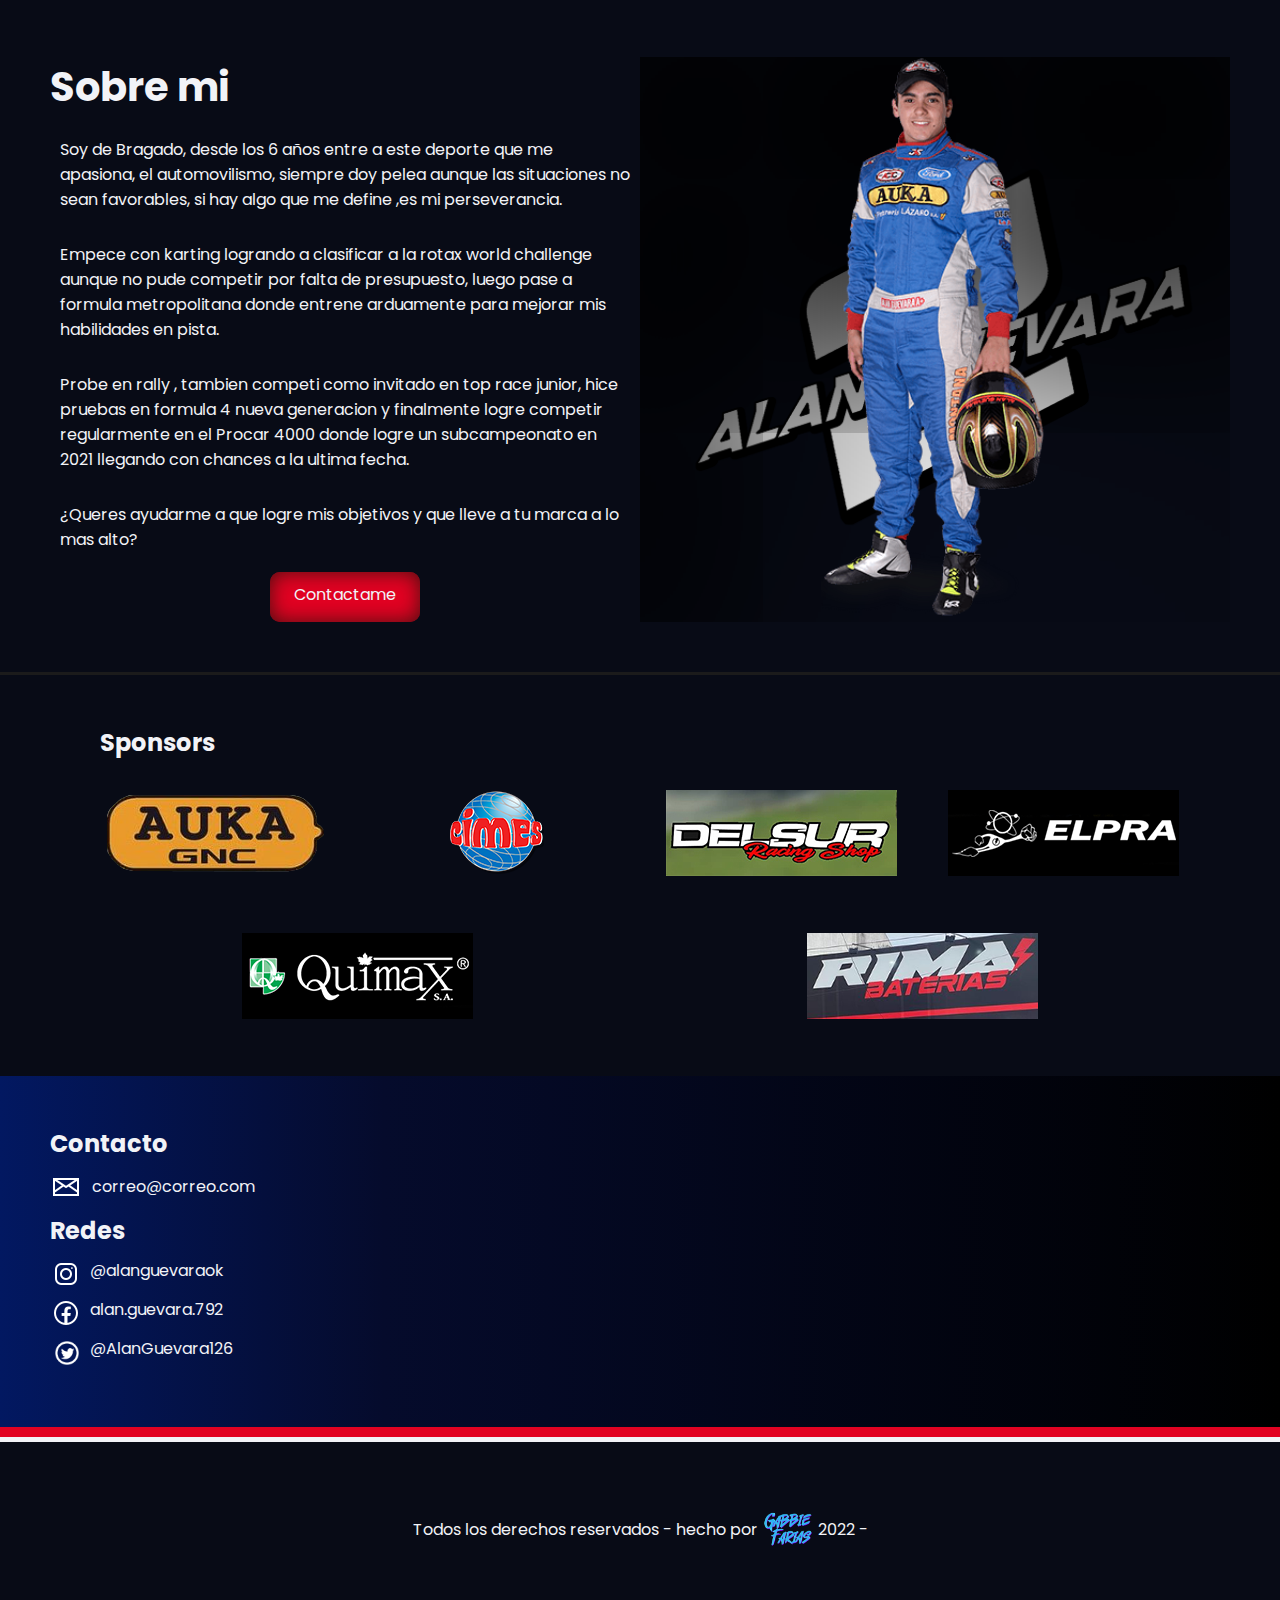
==== commit 3583062a: "se fue acomodando las mediaqueries y se agregaron productos a la tienda" ====
--- a/index.html
+++ b/index.html
@@ -166,6 +166,11 @@
         </div>
       </section>
     </main>
-    <footer></footer>
+    <footer>
+      <p>
+        Todos los derechos reservados - hecho por
+        <img src="./assets/gabbie.png" width="50px" alt="" />2022 -
+      </p>
+    </footer>
   </body>
 </html>
--- a/styles.css
+++ b/styles.css
@@ -259,16 +259,29 @@
     grid-template-rows: auto;
     padding: 100px;
     gap:50px;
-    background: var(--black);
+    background: var(--white);
+    
 }
 .product__card{
     display: flex;
-   
+    font-family: 'Poppins';
+    gap: 20px;
+    justify-content: space-between;
+    padding: 5px;
 }
 
 .product__card img{
-    width: 300px;
-    height: min-content;
+    width: 50%;
+    height: min-content; 
+}
+.product__info{
+    display: flex;
+    flex-direction: column;
+    padding: 30px;
+    font-size: 14px;
+    gap: 10px;
+    justify-content: space-between;
+    align-items: stretch; 
 }
 
 /* ---------fin tienda--------- */
@@ -317,8 +330,19 @@
 /* -------- fin log in -------- */
 
 footer{
+    display: flex;
+    justify-content: center;
+    align-items: center;
     border-top: 5px  solid var(--white);
     background: var(--black);
     height: 20vh;
-}
-
+    color: var(--white);
+    font-family: 'Poppins';
+}
+
+footer p{
+    display: flex;
+    align-items: center;
+    gap: 5px;
+}
+
--- a/mediaqueries.css
+++ b/mediaqueries.css
@@ -40,6 +40,18 @@
     .about-me__info{
         width: 100%;
     }
+    .tienda{
+        grid-template-columns: 0.7fr;
+        padding: 10px;
+        justify-content: center;
+    }
+    .product__card{
+        flex-direction: column;
+    }
+    .product__card img{
+        width: 100%;
+    }
+
 }
 
 @media screen and (max-width:480px){
@@ -60,5 +72,21 @@
     .trayectoria{
         padding: 20px;
     }
+    footer{
+        font-size: 12px;
+        padding: 0px;             
+    }
+    .contacto{
+        padding: 50px 10px;
+    }
+    
+    footer p{
+        display: flex;
+        align-items: center;
+        gap: 5px;
+    }
+    footer p img{
+        width: 30px;
+    }
     
 }